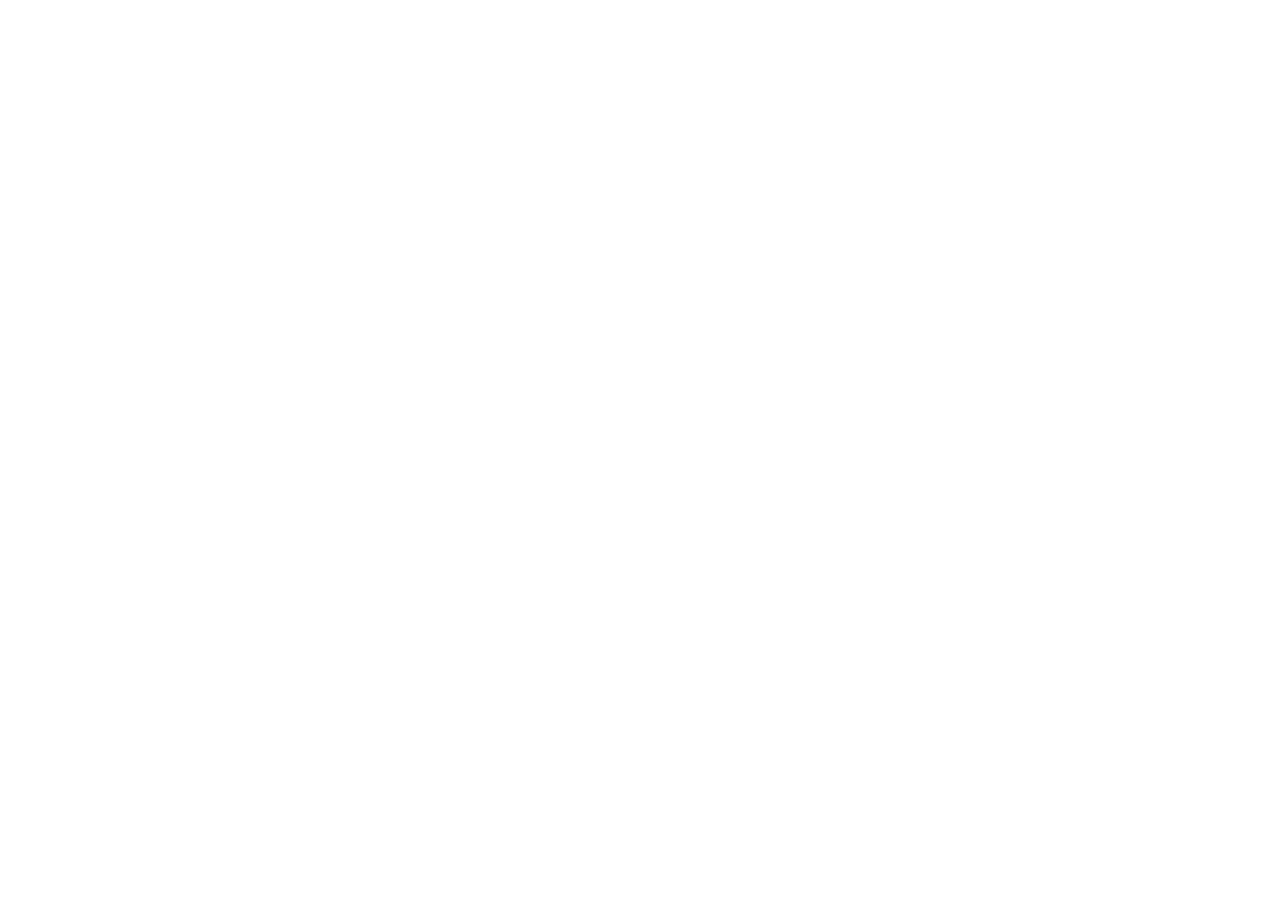
==== index.html @ a01f791b "Reset CSS" ====
<!DOCTYPE html>
<html lang="en">
<head>
  <meta charset="UTF-8">
  <meta name="viewport" content="width=device-width, initial-scale=1.0">
  <title>Jogo da Memoria</title>

<link rel="stylesheet" href="./css/reset.css">

</head>
<body>
  
</body>
</html>
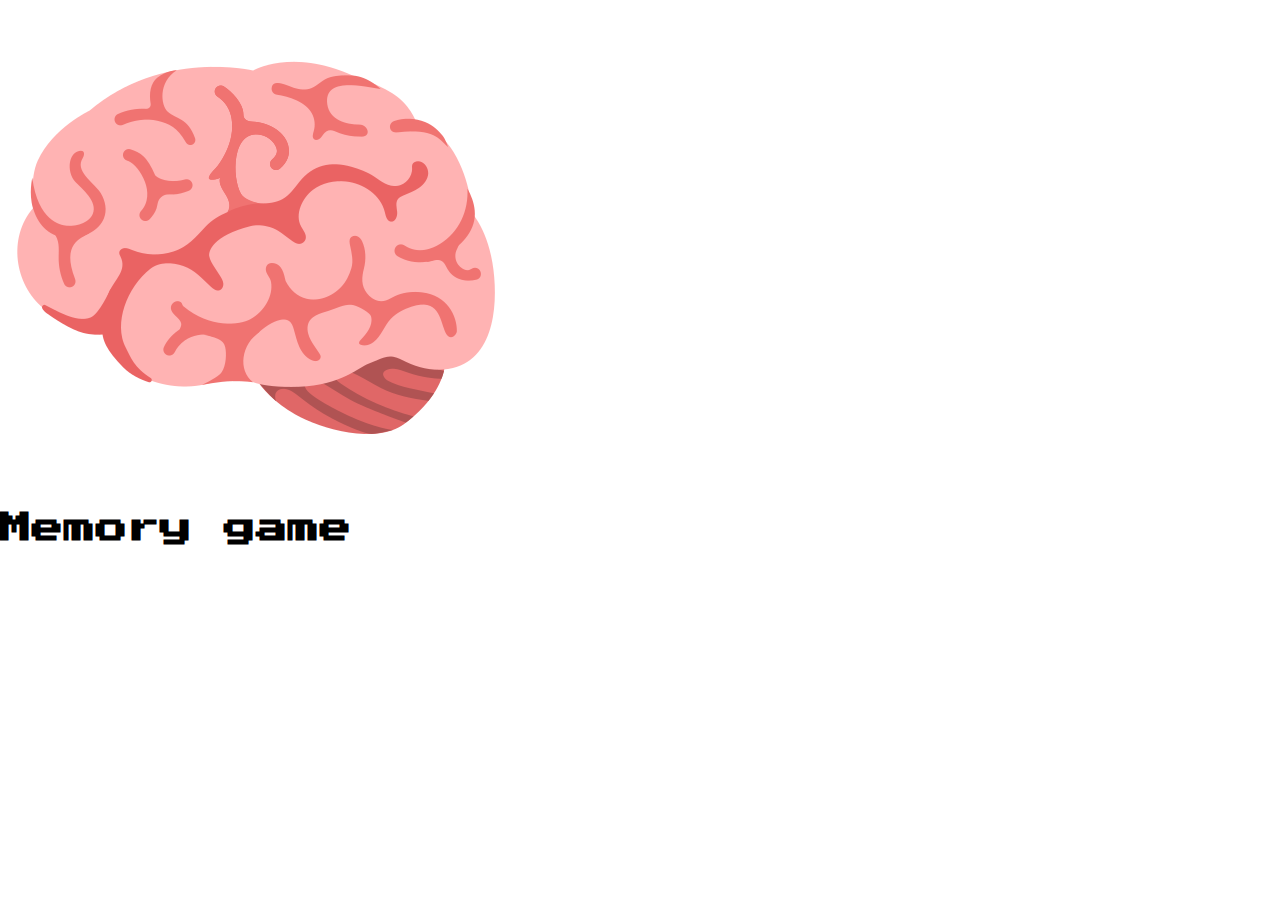
==== commit 1a2dacbd: "Login pagina" ====
--- a/index.html
+++ b/index.html
@@ -3,12 +3,23 @@
 <head>
   <meta charset="UTF-8">
   <meta name="viewport" content="width=device-width, initial-scale=1.0">
-  <title>Jogo da Memoria</title>
+  <title>Memory game</title>
 
 <link rel="stylesheet" href="./css/reset.css">
+<link rel="stylesheet" href="./css/login.css">
 
 </head>
 <body>
   
+<form class="login-form">
+
+<div class="login__header">
+  <img src="./images/brain.png" alt="brain icon" >
+  <h1>Memory game</h1>
+</div>
+
+</form>
+
+
 </body>
 </html>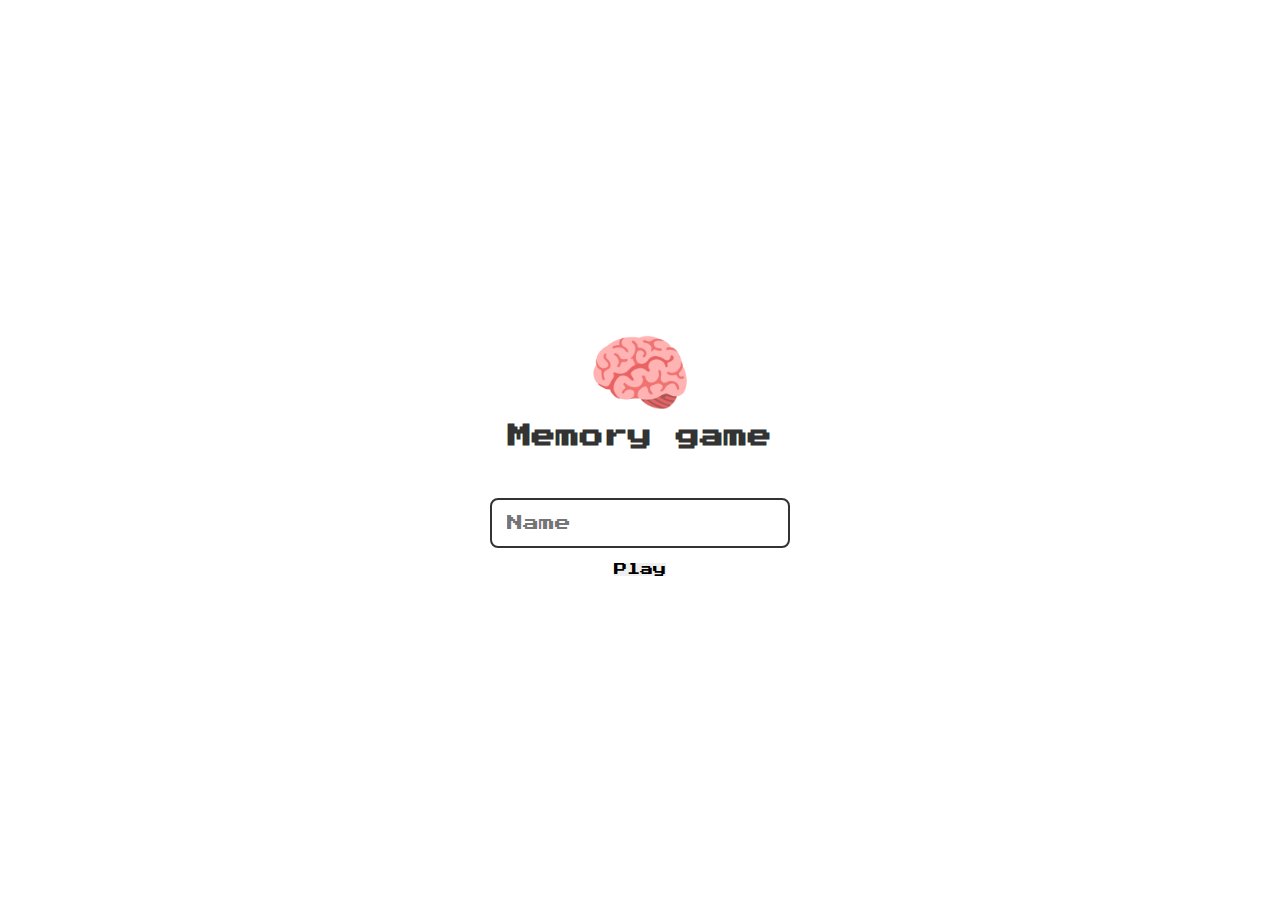
==== commit 69fc949f: "Input" ====
--- a/index.html
+++ b/index.html
@@ -18,6 +18,10 @@
   <h1>Memory game</h1>
 </div>
 
+<input type="text" placeholder="Name"class="login__input">
+<button type="submit" class="login__button">Play</button>
+
+
 </form>
 
 
--- a/css/login.css
+++ b/css/login.css
@@ -0,0 +1,38 @@
+.login-form {
+  align-items: center;
+  display: flex;
+  flex-direction: column;
+  height: 100vh;
+  
+  justify-content: center;
+}
+
+.login__header {
+  display: flex;
+  align-items: center;
+  flex-direction: column;
+  justify-content: center;
+  margin-bottom: 50px;
+}
+
+.login__header img {
+  width: 100px;
+}
+
+.login__header h1{
+  color: #333;
+  font-size: 1.5em;
+}
+
+.login__input {
+  border: 2px solid #333;
+  border-radius: 8px;
+  color: #333;
+  font-size: 1em;
+  margin-bottom: 15px;
+  max-width: 300px;
+  width: 100%;
+  outline: none;
+  padding: 15px;
+}
+
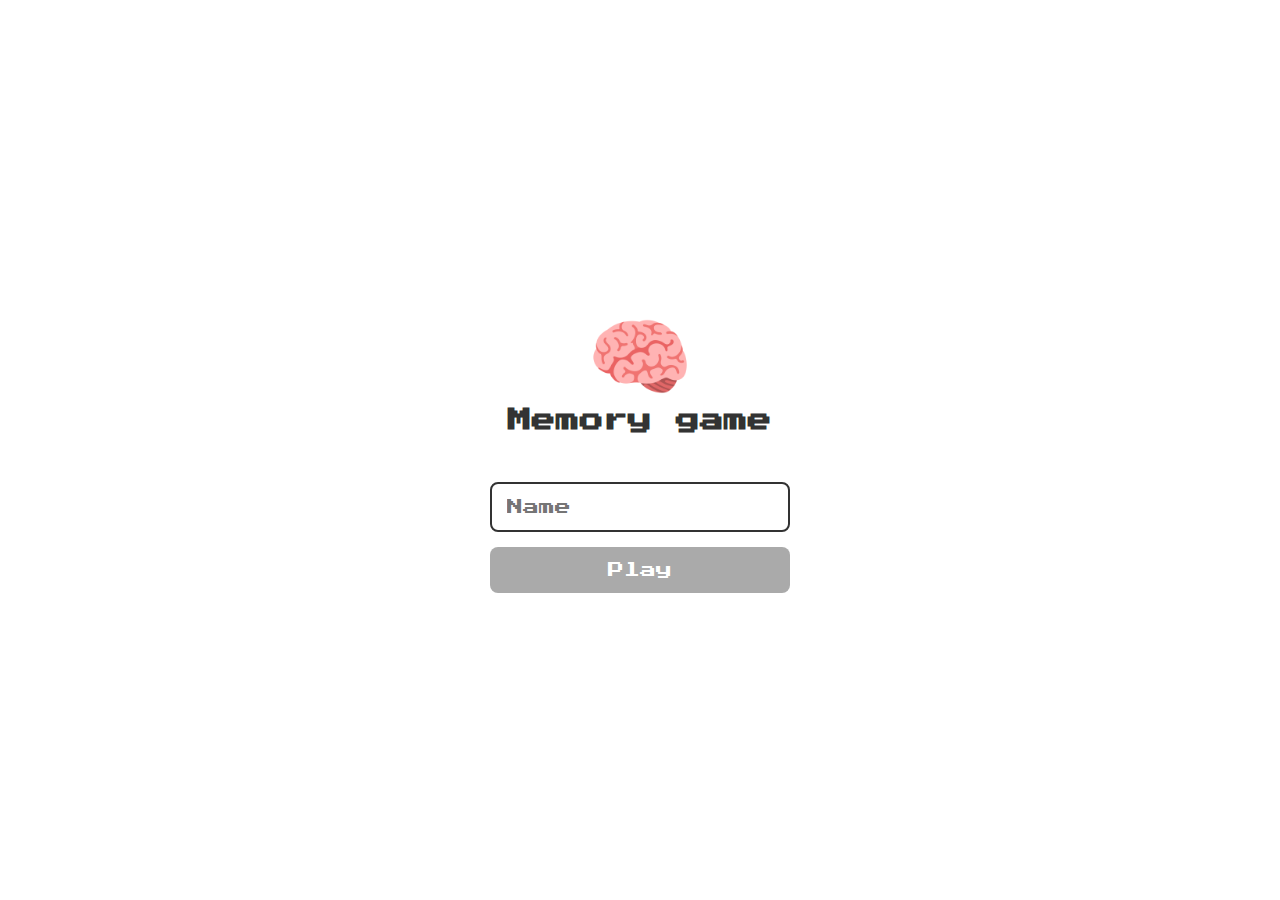
==== commit 8e388b7e: "Função do botão" ====
--- a/index.html
+++ b/index.html
@@ -7,6 +7,8 @@
 
 <link rel="stylesheet" href="./css/reset.css">
 <link rel="stylesheet" href="./css/login.css">
+
+<script defer src="./js/login.js"></script>
 
 </head>
 <body>
@@ -19,7 +21,7 @@
 </div>
 
 <input type="text" placeholder="Name"class="login__input">
-<button type="submit" class="login__button">Play</button>
+<button type="submit" class="login__button" disabled>Play</button>
 
 
 </form>
--- a/css/login.css
+++ b/css/login.css
@@ -36,3 +36,19 @@
   padding: 15px;
 }
 
+.login__button {
+  background-color: #ee665c;
+  border-radius: 8px;
+  color: #fff;
+  cursor: pointer;
+  font-size: 1em;
+  max-width: 300px;
+  padding: 15px;
+  width:100%;
+}
+
+.login__button:disabled {
+  background-color: #aaa;
+  cursor: auto;
+}
+
